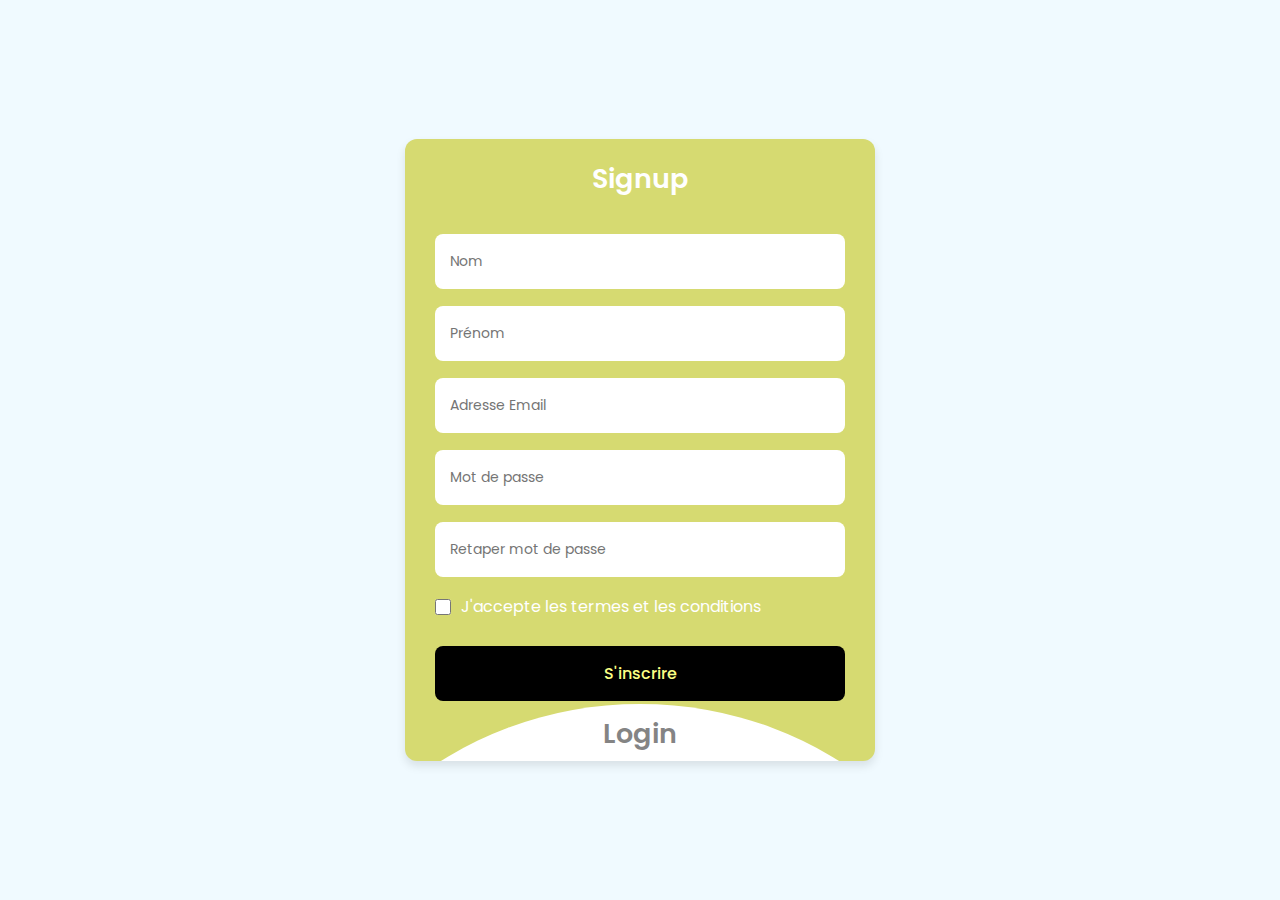
==== signup.html @ b3d02520 "first commit" ====
<!DOCTYPE html>
<html lang="en">
  <head>
    <meta charset="UTF-8" />
    <meta name="viewport" content="width=device-width, initial-scale=1.0" />
    <link rel="stylesheet" href="styles/signup.css" />
    <link href='https://fonts.googleapis.com/css?family=Poppins' rel='stylesheet'>
    <title>S'enregistrer</title>
  </head>
  <body>
    <section class="wrapper">
      <div class="form signup">
        <header>Signup</header>
        <form action="process.php">
          <input type="text" placeholder="Nom" required />
          <input type="text" placeholder="Prénom" required />
          <input type="text" placeholder="Adresse Email" required />
          <input type="password" placeholder="Mot de passe" required />
          <input type="password" placeholder="Retaper mot de passe" required />
          <div class="checkbox">
            <input type="checkbox" id="signupCheck" />
            <label for="signupCheck">J'accepte les termes et les conditions</label>
          </div>
          <input type="submit" id="sign-up-button" value="S'inscrire" />
        </form>
      </div>

      <div class="form login">
        <header>Login</header>
        <br><br>
        <form action="process.php">
          <input type="text" placeholder="Adresse Email" required />
          <input type="password" placeholder="Mot de passe" required />
          <input type="submit" id="login-in-button" value="Se connecter" />
        </form>
      </div>

      <script>
        const wrapper = document.querySelector(".wrapper"),
          signupHeader = document.querySelector(".signup header"),
          loginHeader = document.querySelector(".login header");

        loginHeader.addEventListener("click", () => {
          wrapper.classList.add("active");
        });
        signupHeader.addEventListener("click", () => {
          wrapper.classList.remove("active");
        });
      </script>
    </section>
  </body>
</html>
---- styles/signup.css ----
@import url("https://fonts.googleapis.com/css2?family=Poppins:wht@300;400;500;600;700;800;900&display=swap");

* {
    margin: 0;
    padding: 0;
    box-sizing: border-box;
    font-family: "Poppins", sans-serif;
  }
  
  body {
    min-height: 100vh;
    display: flex;
    align-items: center;
    justify-content: center;
    background: #f0faff;
  }
  
  .wrapper {
    position: relative;
    max-width: 470px;
    width: 100%;
    border-radius: 12px;
    padding: 20px 30px 60px;
    background: rgb(214, 218, 113);
    box-shadow: 0 5px 10px rgba(0, 0, 0, 0.1);
    overflow: hidden;
  }
  
  .form.login {
    position: absolute;
    left: 50%;
    bottom: -90.9%;
    transform: translateX(-50%);
    width: calc(100% + 220px);
    padding: 10px 140px;
    border-radius: 50%;
    height: 100%;
    background: #fff;
    transition: all 0.6s ease;
  }
  
  .wrapper.active .form.login {
    bottom: -10%;
    border-radius: 35%;
    box-shadow: 0 -5px 10px rgba(0, 0, 0, 0.1);
  }
  
  .form header {
    font-size: 27px;
    text-align: center;
    color: #fff;
    font-weight: 600;
    cursor: pointer;
  }
  
  .form.login header {
    color: #333;
    opacity: 0.6;
  }
  
  .wrapper.active .form.login header {
    opacity: 1;
  }
  
  .wrapper.active .signup header {
    opacity: 0.6;
  }
  
  .wrapper form {
    display: flex;
    flex-direction: column;
    gap: 17px;
    margin-top: 35px;
  }
  
  form input {
    height: 55px;
    outline: none;
    border: none;
    padding: 0 15px;
    font-size: 14px;
    font-weight: 400;
    color: #333;
    border-radius: 8px;
    background: #fff;
  }
  
  .form.login input {
    border: 1px solid #aaa;
  }
  
  .form.login input:focus {
    box-shadow: 0 1px 0 #ddd;
  }
  
  form .checkbox {
    display: flex;
    align-items: center;
    gap: 10px;
  }
  
  .checkbox input[type="checkbox"] {
    height: 16px;
    width: 16px;
    accent-color: #fff;
    cursor: pointer;
  }
  
  form .checkbox label {
    cursor: pointer;
    color: #fff;
  }
  
  form a {
    color: #333;
    text-decoration: none;
  }
  
  form a:hover {
    text-decoration: underline;
  }
  
  form input[type="submit"] {
    margin-top: 10px;
    padding: none;
    font-size: 16px;
    font-weight: 500;
    cursor: pointer;
  }
  
  #login-in-button, #sign-up-button{
    background: black;
    color:  rgb(251, 255, 132);
    border: none;
  }
  
  #login-in-button:hover, #sign-up-button:hover{
    background: #686D76
  }
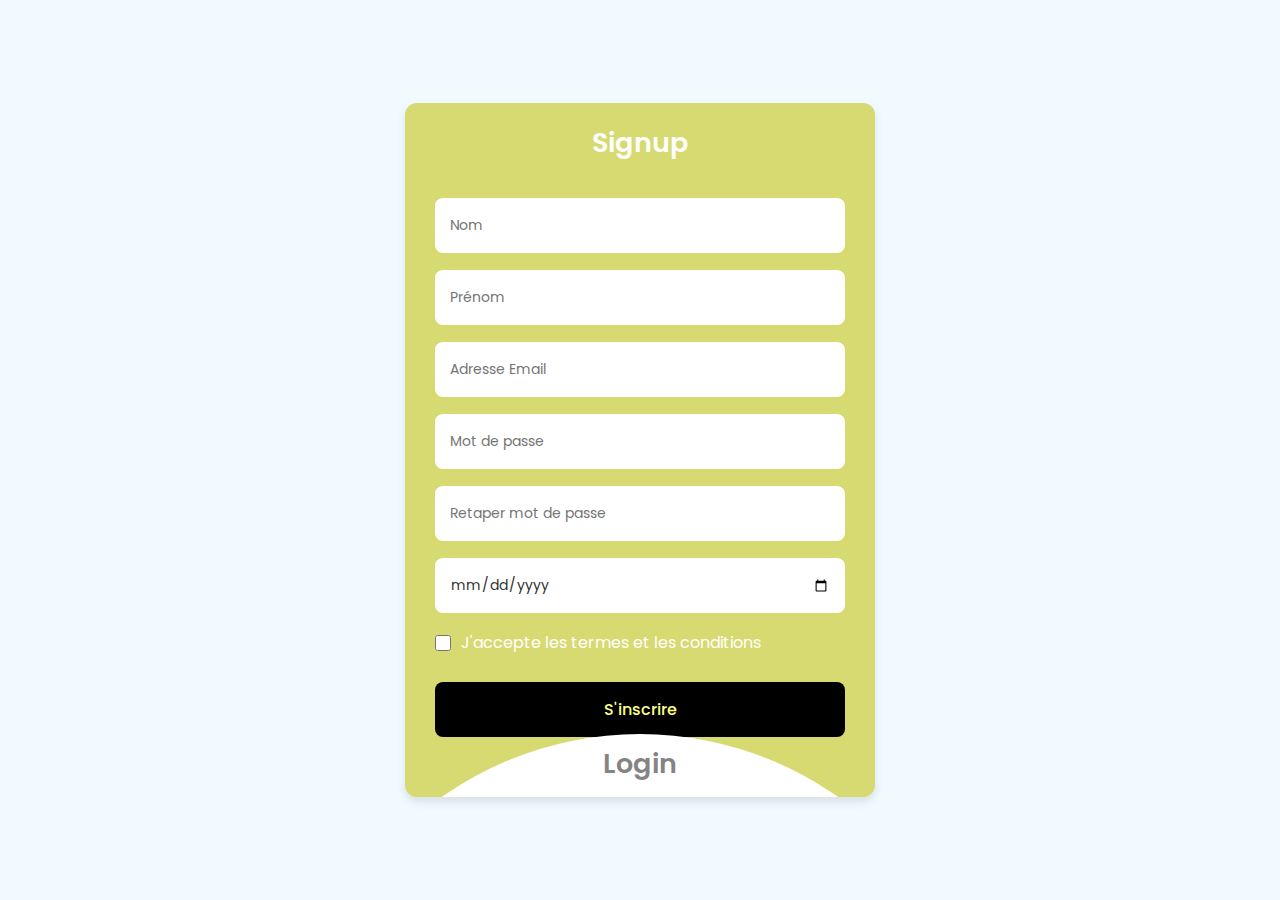
==== commit 486f0d81: "added querying data from db" ====
--- a/signup.html
+++ b/signup.html
@@ -11,27 +11,28 @@
     <section class="wrapper">
       <div class="form signup">
         <header>Signup</header>
-        <form action="process.php">
-          <input type="text" placeholder="Nom" required />
-          <input type="text" placeholder="Prénom" required />
-          <input type="text" placeholder="Adresse Email" required />
-          <input type="password" placeholder="Mot de passe" required />
-          <input type="password" placeholder="Retaper mot de passe" required />
+        <form action="process.php" method="POST">
+          <input type="text" name="nom" placeholder="Nom" required />
+          <input type="text" name="prenom" placeholder="Prénom" required />
+          <input type="email" name="email" placeholder="Adresse Email" required />
+          <input type="password" name="password" placeholder="Mot de passe" required />
+          <input type="password" name="confirm_password" placeholder="Retaper mot de passe" required />
+          <input type="date" name="date_naiss" placeholder="Date de naissance" required />
           <div class="checkbox">
-            <input type="checkbox" id="signupCheck" />
+            <input type="checkbox" id="signupCheck" required />
             <label for="signupCheck">J'accepte les termes et les conditions</label>
           </div>
-          <input type="submit" id="sign-up-button" value="S'inscrire" />
+          <input type="submit" name="signup" id="sign-up-button" value="S'inscrire" />
         </form>
       </div>
 
       <div class="form login">
         <header>Login</header>
         <br><br>
-        <form action="process.php">
-          <input type="text" placeholder="Adresse Email" required />
-          <input type="password" placeholder="Mot de passe" required />
-          <input type="submit" id="login-in-button" value="Se connecter" />
+        <form action="process.php" method="POST">
+          <input type="email" name="email" placeholder="Adresse Email" required />
+          <input type="password" name="password" placeholder="Mot de passe" required />
+          <input type="submit" name="signin" id="login-in-button" value="Se connecter" />
         </form>
       </div>
 
